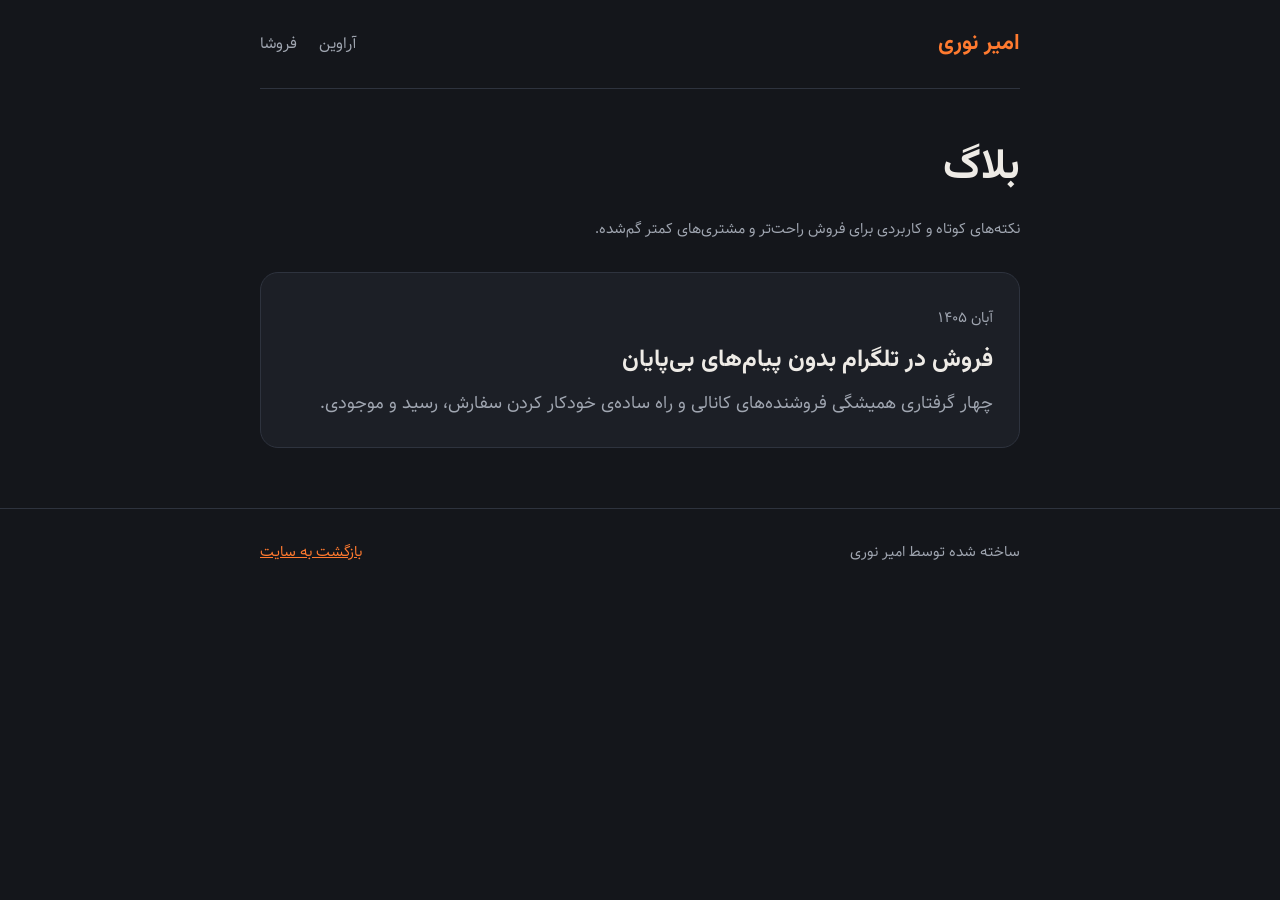
==== blog/index.html @ 89436a56 "add blog and first article" ====
<!DOCTYPE html>
<html lang="fa" dir="rtl">
<head>
<meta charset="utf-8">
<meta name="viewport" content="width=device-width, initial-scale=1">
<title>بلاگ امیر نوری: فروش خودکار و ربات‌های تلگرام</title>
<meta name="description" content="مقاله‌های کاربردی درباره فروش خودکار، ربات فروشگاهی تلگرام و مدیریت مشتری برای کسب‌وکارهای کوچک.">
<link rel="canonical" href="https://www.andev.ir/blog/">
<link rel="stylesheet" href="blog.css">
</head>
<body>
<div class="wrap">
<header class="top">
<a class="brand" href="/">امیر نوری</a>
<nav><a href="/product-aravin.html">آراوین</a><a href="/product-foroosha.html">فروشا</a></nav>
</header>
<main>
<h1>بلاگ</h1>
<p class="meta">نکته‌های کوتاه و کاربردی برای فروش راحت‌تر و مشتری‌های کمتر گم‌شده.</p>
<a class="post" href="foroosha-sales-in-telegram.html">
<span class="meta">آبان ۱۴۰۵</span>
<h2>فروش در تلگرام بدون پیام‌های بی‌پایان</h2>
<p>چهار گرفتاری همیشگی فروشنده‌های کانالی و راه ساده‌ی خودکار کردن سفارش، رسید و موجودی.</p>
</a>
</main>
</div>
<footer><div class="wrap"><span>ساخته شده توسط امیر نوری</span><a href="/">بازگشت به سایت</a></div></footer>
</body>
</html>
---- blog/blog.css ----
@font-face{font-family:'Vazirmatn';src:url('/fonts/Vazirmatn/Vazirmatn-Regular.woff2') format('woff2');font-weight:400;font-display:swap}
@font-face{font-family:'Vazirmatn';src:url('/fonts/Vazirmatn/Vazirmatn-Bold.woff2') format('woff2');font-weight:700;font-display:swap}
@font-face{font-family:'Samim';src:url('/fonts/Samim/Samim-FD.woff2') format('woff2');font-weight:400;font-display:swap}
@font-face{font-family:'Samim';src:url('/fonts/Samim/Samim-Bold-FD.woff2') format('woff2');font-weight:700;font-display:swap}
:root{--bg:#14161B;--panel:#1C1F26;--line:#2E333E;--text:#EEEBE6;--muted:#A0A6B1;--accent:#FF7A2F;--ink:#1B1006}
*{box-sizing:border-box;margin:0}
body{background:var(--bg);color:var(--text);font-family:'Samim',Tahoma,sans-serif;font-size:18px;line-height:2;-webkit-font-smoothing:antialiased}
h1,h2,h3,.brand,.btn{font-family:'Vazirmatn','Samim',Tahoma,sans-serif}
a{color:var(--accent)}
:focus-visible{outline:2px solid var(--accent);outline-offset:3px;border-radius:6px}
.wrap{width:min(760px,92vw);margin-inline:auto}
.top{display:flex;justify-content:space-between;align-items:center;padding:22px 0;border-bottom:1px solid var(--line)}
.brand{font-weight:700;font-size:22px;text-decoration:none}
.top nav{display:flex;gap:22px}
.top nav a{color:var(--muted);text-decoration:none;font-size:16px}
.top nav a:hover{color:var(--text)}
h1{font-size:clamp(28px,4.6vw,42px);line-height:1.5;margin:48px 0 10px}
h2{font-size:clamp(22px,3vw,28px);line-height:1.6;margin:44px 0 10px}
.meta{color:var(--muted);font-size:15px}
p{margin-top:14px}
ol,ul{margin:14px 0 0;padding-inline-start:24px}
li{margin-top:8px}
.cta{margin:56px 0;padding:28px;border:1px solid var(--line);border-radius:18px;background:var(--panel)}
.cta h2{margin:0 0 6px;font-size:24px}
.cta p{color:var(--muted)}
.row{display:flex;flex-wrap:wrap;gap:12px;margin-top:20px}
.btn{display:inline-flex;padding:12px 22px;border-radius:10px;font-weight:700;font-size:16px;text-decoration:none;border:1.5px solid var(--line);color:var(--text)}
.btn.primary{background:var(--accent);color:var(--ink);border-color:var(--accent)}
.post{display:block;margin-top:28px;padding:26px;border:1px solid var(--line);border-radius:18px;background:var(--panel);text-decoration:none;color:var(--text);transition:border-color .2s}
.post:hover{border-color:var(--accent)}
.post h2{margin:6px 0 4px;font-size:24px}
.post p{color:var(--muted);margin-top:6px}
footer{border-top:1px solid var(--line);margin-top:60px;padding:28px 0;color:var(--muted);font-size:15px}
footer .wrap{display:flex;flex-wrap:wrap;justify-content:space-between;gap:10px}
@media (prefers-reduced-motion:reduce){*{transition:none!important}}
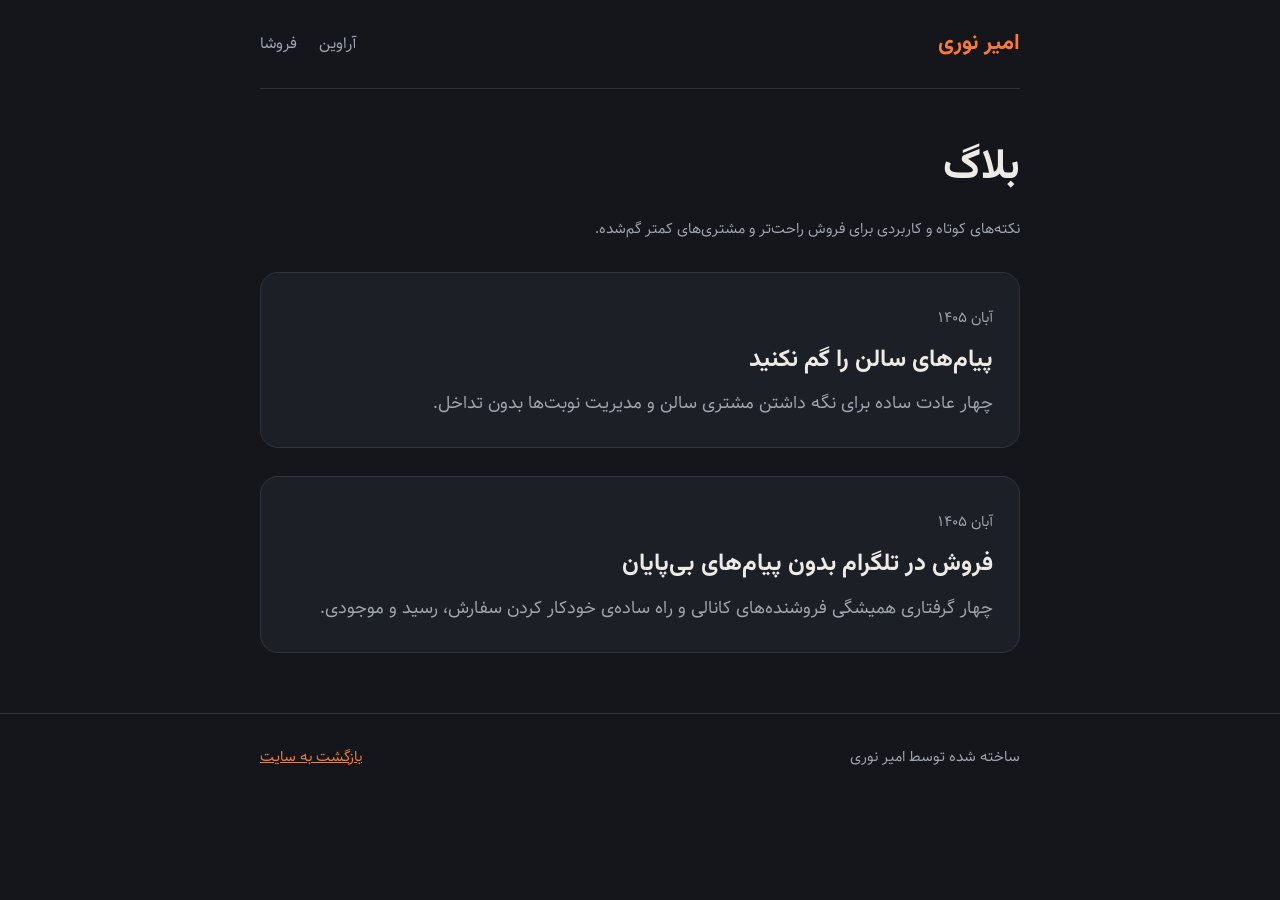
==== commit 0c2f00be: "add aravin blog article" ====
--- a/blog/index.html
+++ b/blog/index.html
@@ -12,12 +12,17 @@
 <div class="wrap">
 <header class="top">
 <a class="brand" href="/">امیر نوری</a>
-<nav><a href="/product-aravin.html">آراوین</a><a href="/product-foroosha.html">فروشا</a></nav>
+<nav><a href="/product-aravin.html">آراوین</a><a href="/product-forousha.html">فروشا</a></nav>
 </header>
 <main>
 <h1>بلاگ</h1>
 <p class="meta">نکته‌های کوتاه و کاربردی برای فروش راحت‌تر و مشتری‌های کمتر گم‌شده.</p>
-<a class="post" href="foroosha-sales-in-telegram.html">
+<a class="post" href="aravin-salon-messages.html">
+<span class="meta">آبان ۱۴۰۵</span>
+<h2>پیام‌های سالن را گم نکنید</h2>
+<p>چهار عادت ساده برای نگه داشتن مشتری سالن و مدیریت نوبت‌ها بدون تداخل.</p>
+</a>
+<a class="post" href="forousha-sales-in-telegram.html">
 <span class="meta">آبان ۱۴۰۵</span>
 <h2>فروش در تلگرام بدون پیام‌های بی‌پایان</h2>
 <p>چهار گرفتاری همیشگی فروشنده‌های کانالی و راه ساده‌ی خودکار کردن سفارش، رسید و موجودی.</p>
